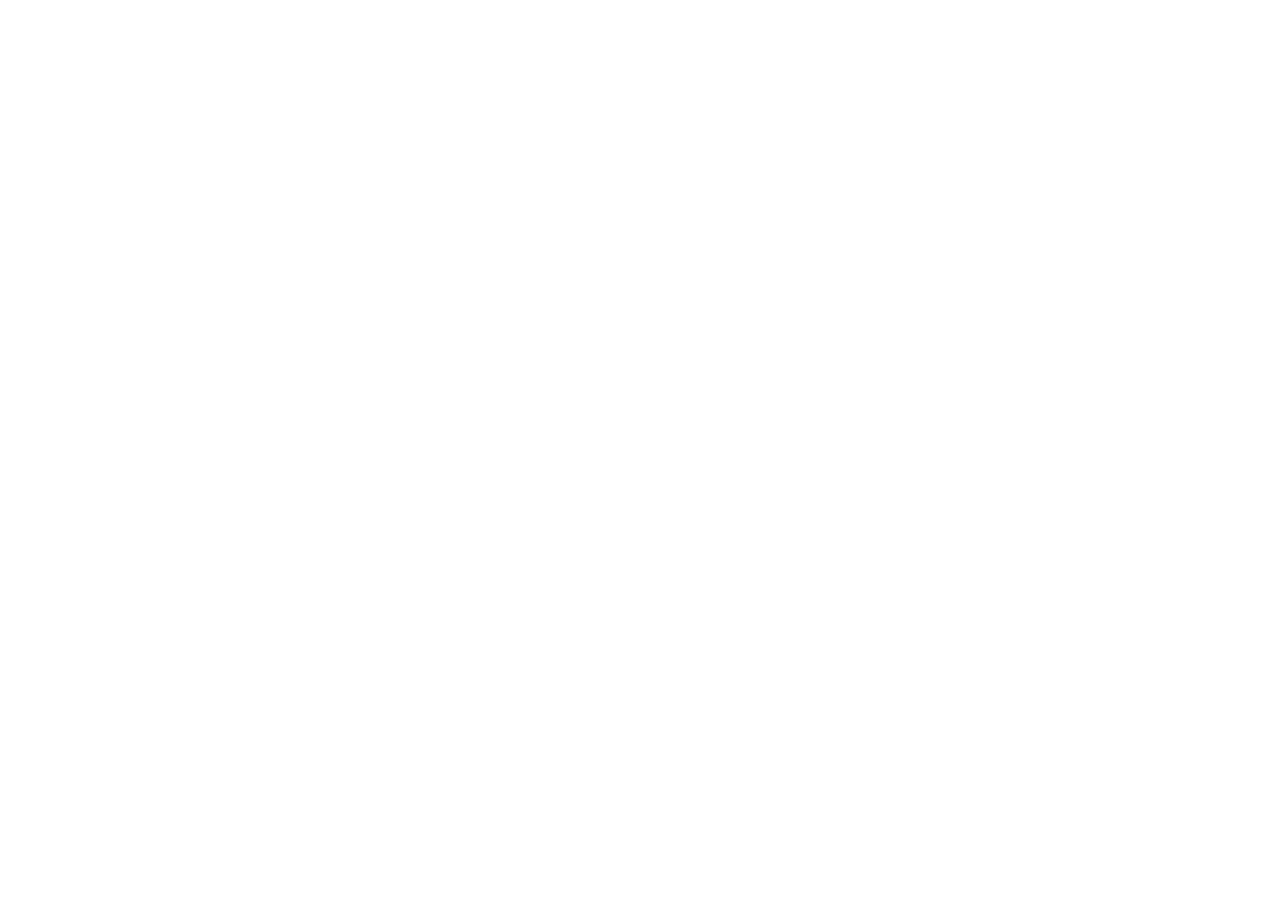
==== redirect.html @ 2c6e5af3 "add Alex website  files for testing" ====
<!doctype html>
<html>
  <head>
    <!--redirects to current website location-->
    <title>Alex Wu</title>
    <meta http-equiv="refresh" content="0; url="http://alexmwu.github.io" />

    <script type="text/javascript">
      window.location.href = "http://alexmwu.github.io"
      </script>

      <meta name="robots" content="index,follow">

      <meta charset="utf-8">
      <meta name="author" content="Alex Wu // University of Notre Dame">
      <meta name="description" content="Personal website of Alex Wu, Computer Science student at the University of Notre Dame.">
      <meta name="viewport" content="width=device-width, height=device-height, initial-scale=1, maximum-scale=1" />

    </head>


  </html>
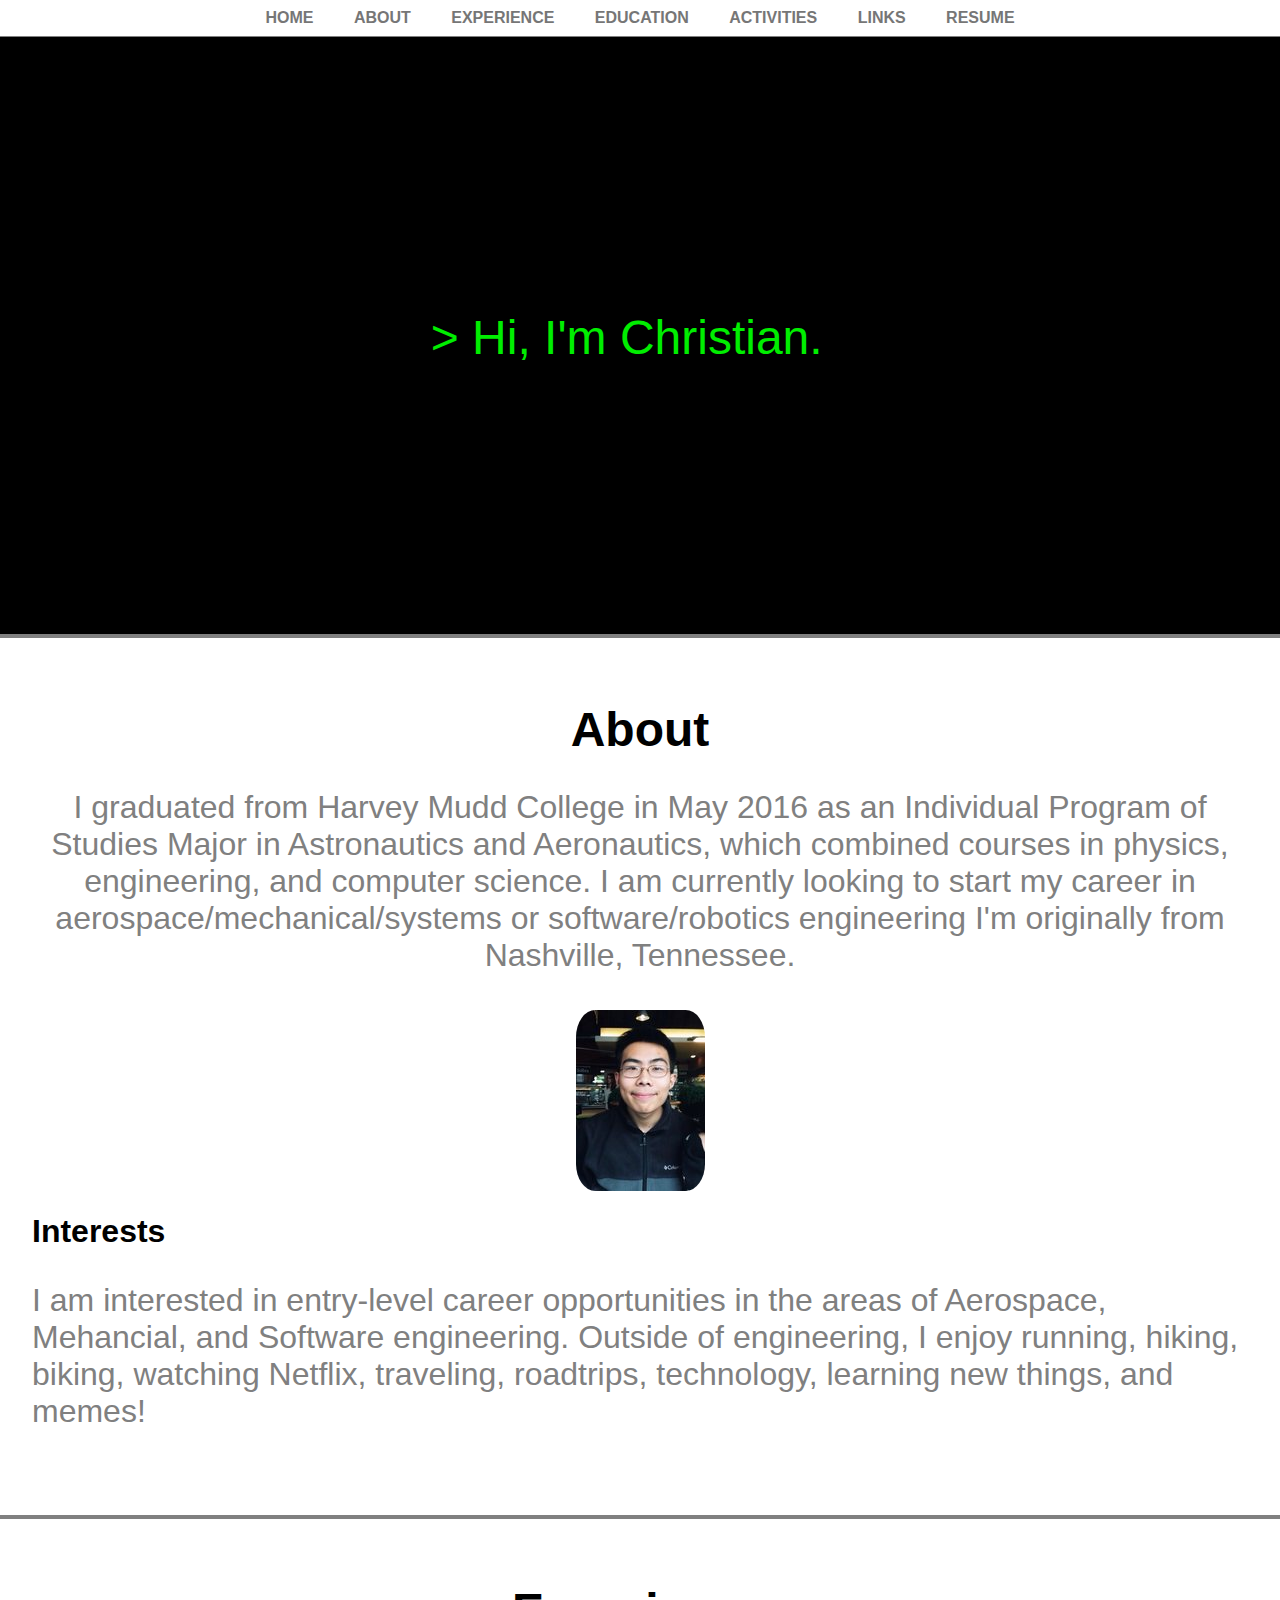
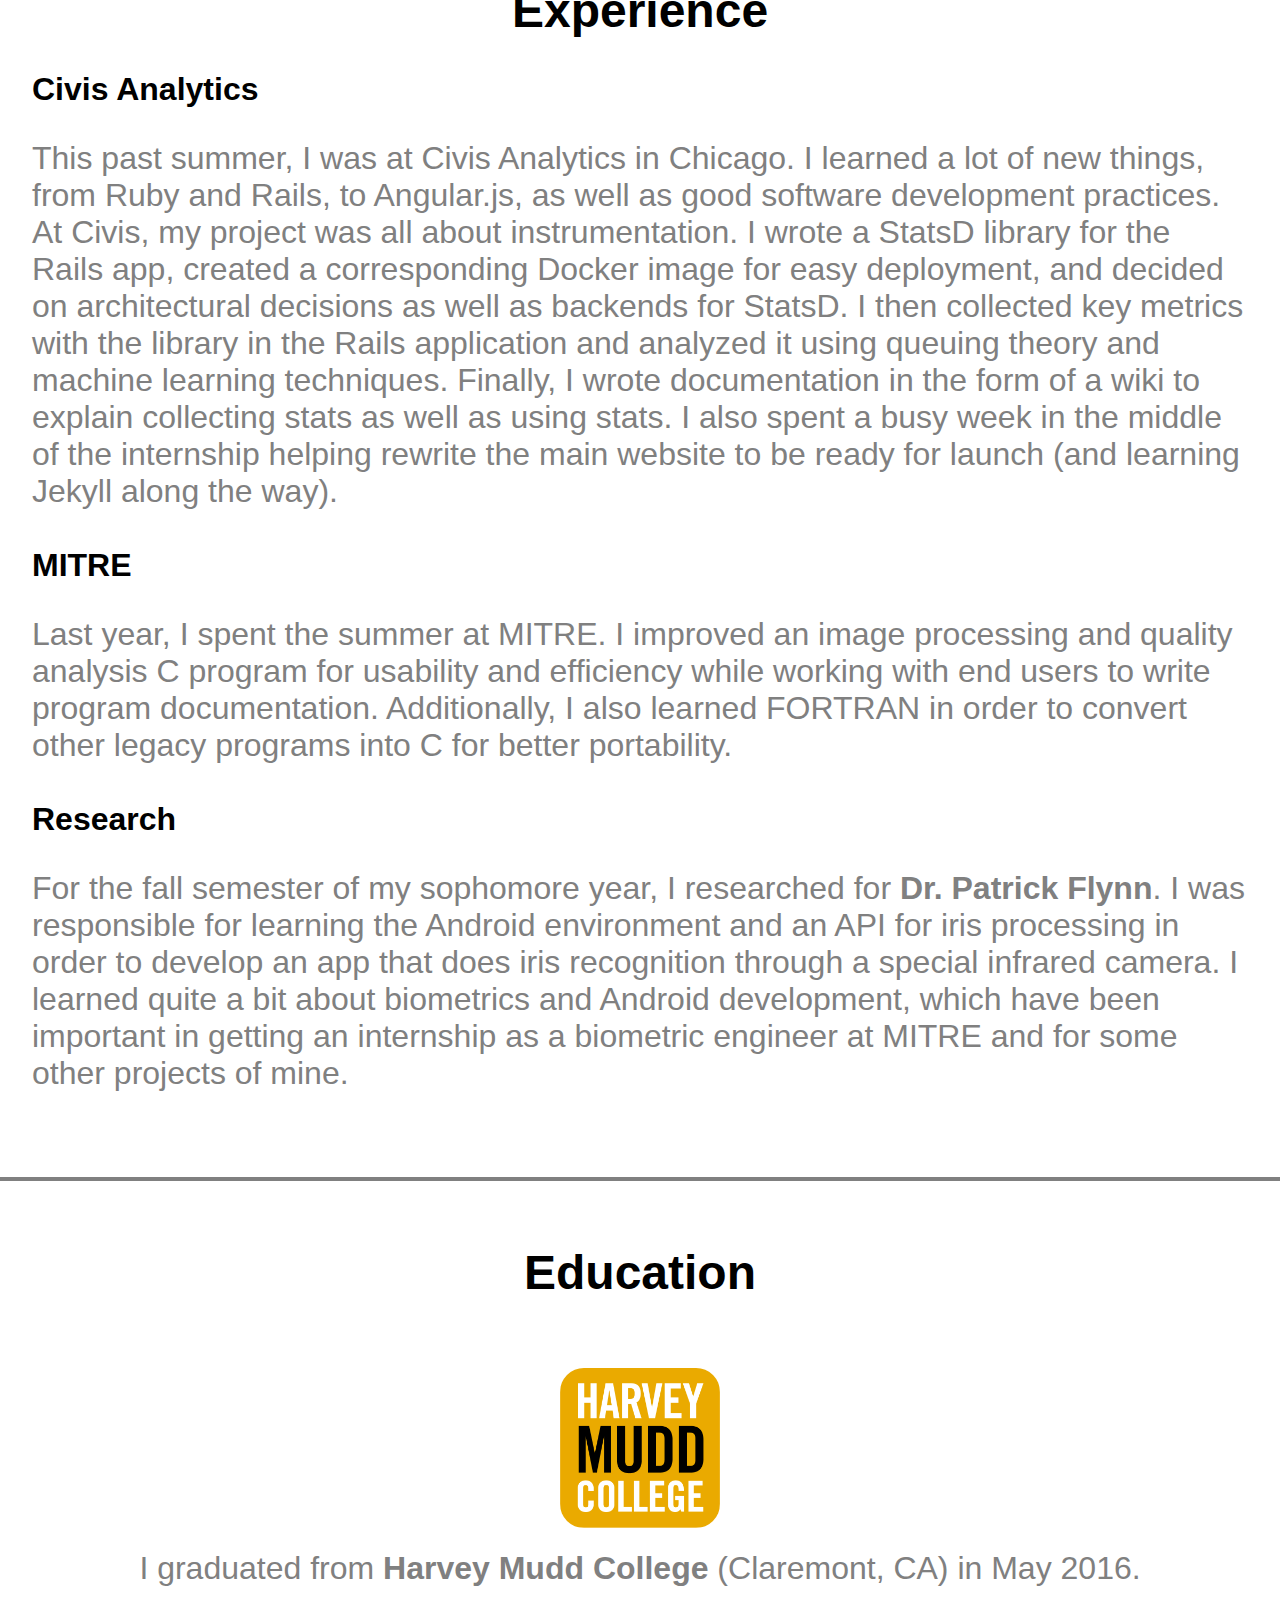
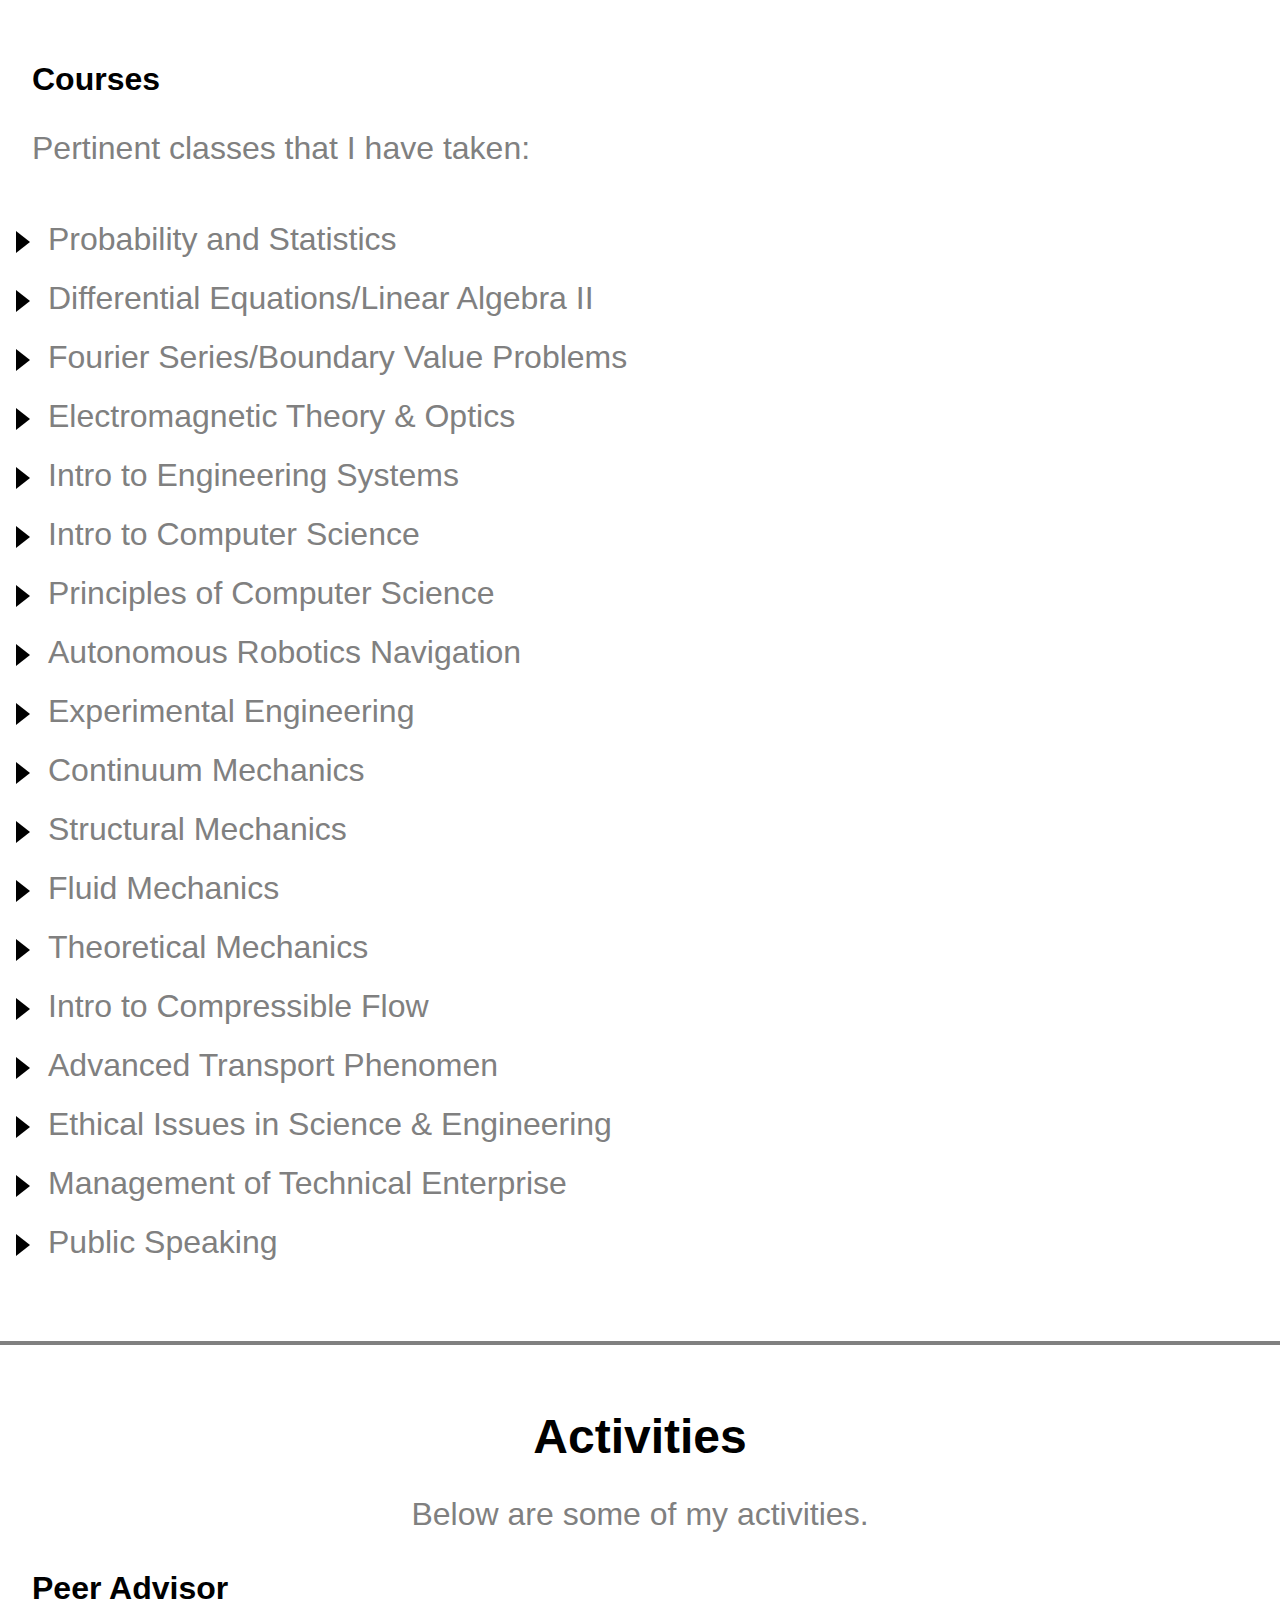
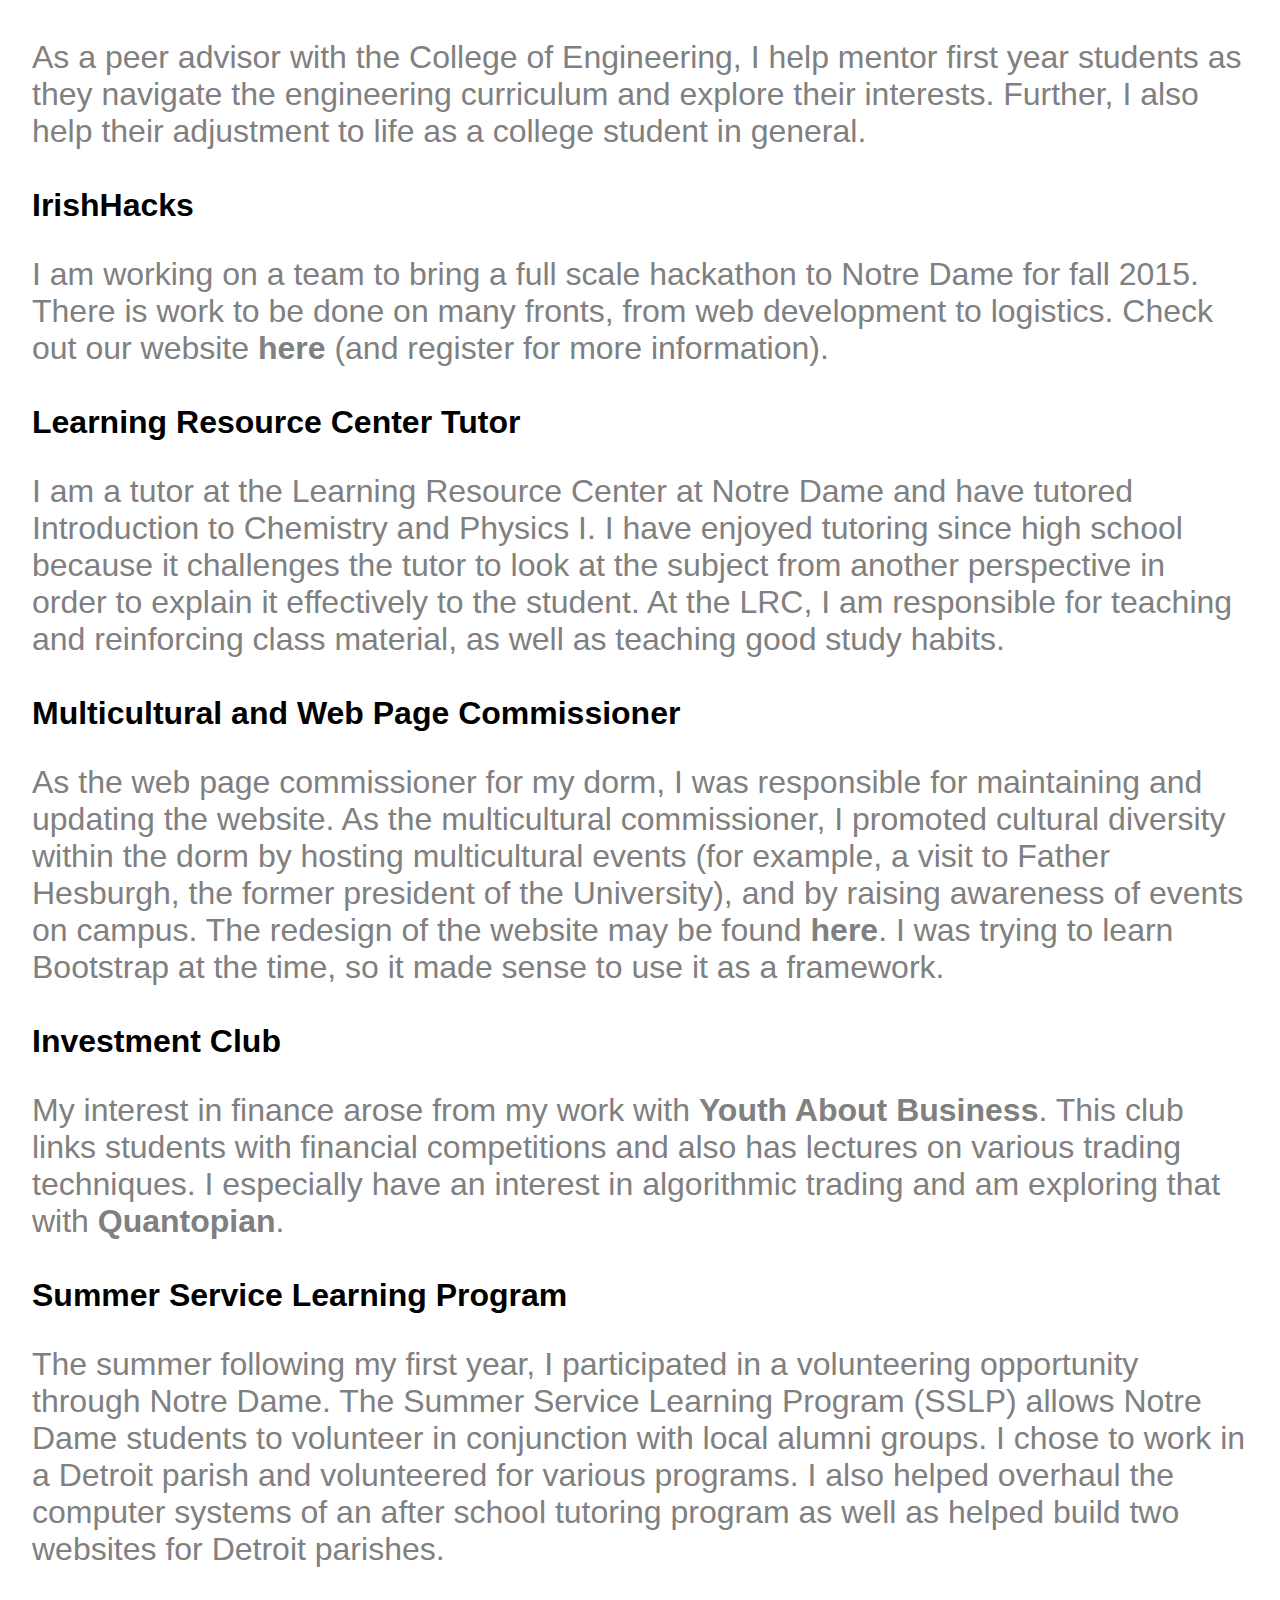
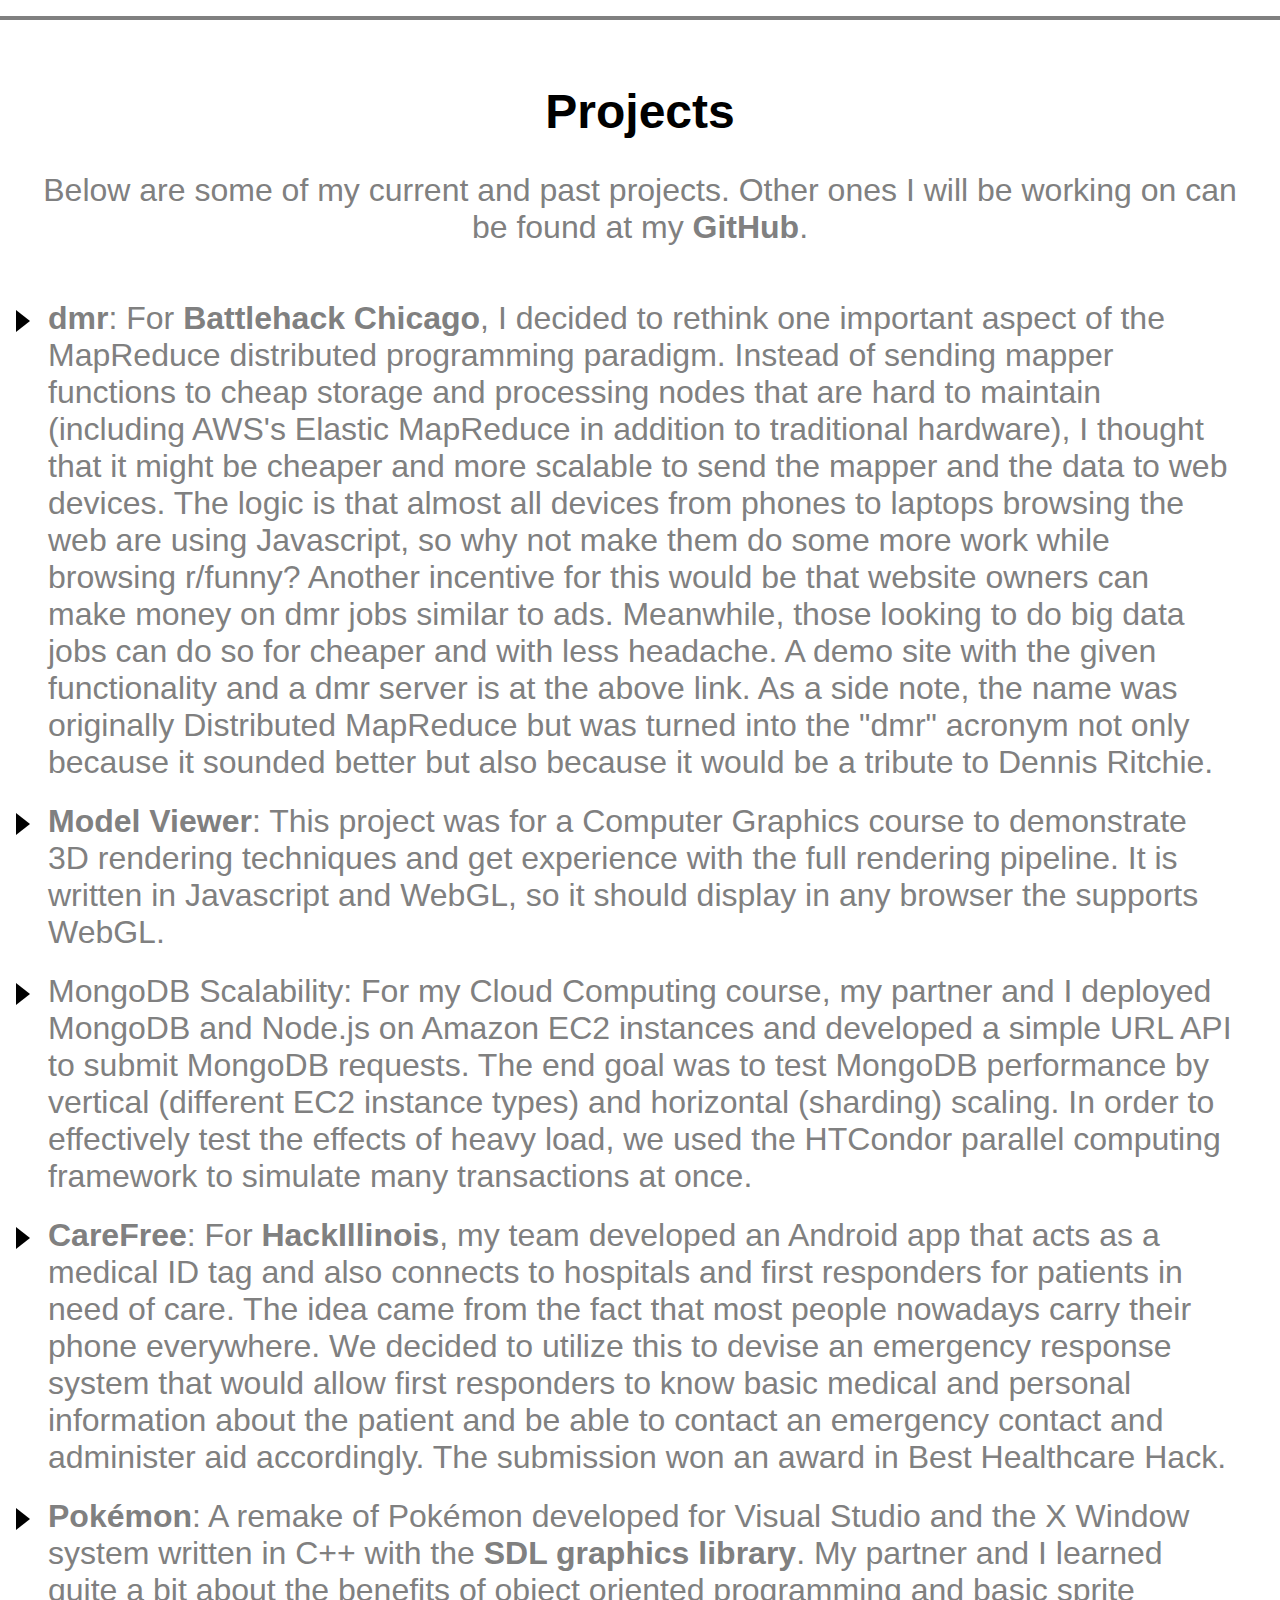
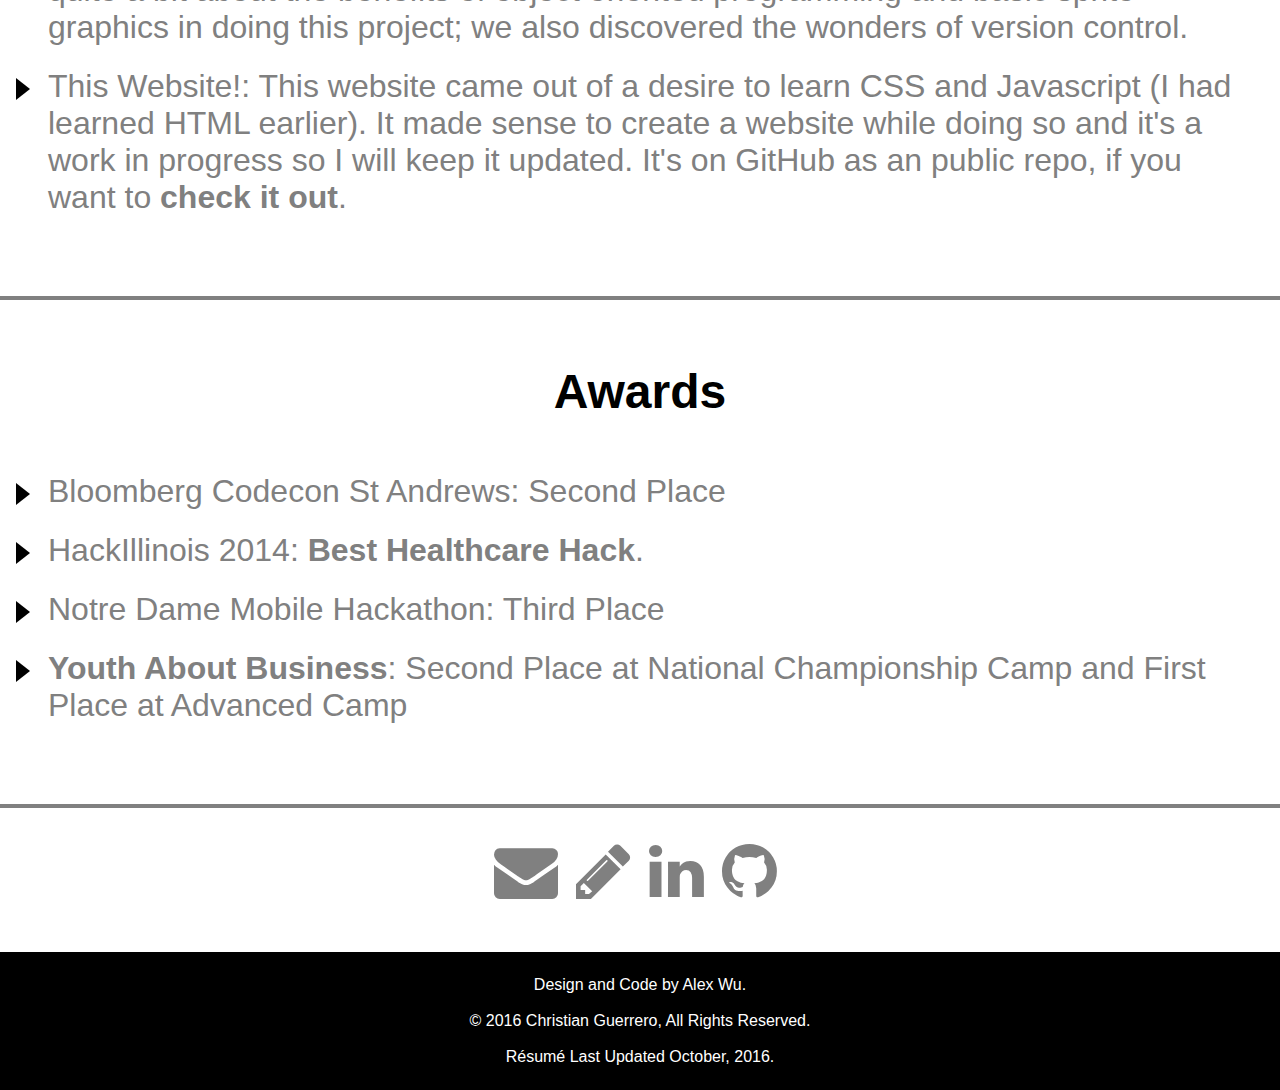
==== commit d666e860: "add favicon" ====
--- a/redirect.html
+++ b/redirect.html
@@ -2,18 +2,18 @@
 <html>
   <head>
     <!--redirects to current website location-->
-    <title>Alex Wu</title>
-    <meta http-equiv="refresh" content="0; url="http://alexmwu.github.io" />
+    <title>Christian Guerrero</title>
+    <meta http-equiv="refresh" content="0; url="http://0125CGH.github.io" />
 
     <script type="text/javascript">
-      window.location.href = "http://alexmwu.github.io"
+      window.location.href = "http://0125CGH.github.io"
       </script>
 
       <meta name="robots" content="index,follow">
 
       <meta charset="utf-8">
-      <meta name="author" content="Alex Wu // University of Notre Dame">
-      <meta name="description" content="Personal website of Alex Wu, Computer Science student at the University of Notre Dame.">
+      <meta name="author" content="Christian Guerrero // Harvey Mudd College">
+      <meta name="description" content="Personal website of Christian Guerrero, Engineering - Astronautics & Aeronautics.">
       <meta name="viewport" content="width=device-width, height=device-height, initial-scale=1, maximum-scale=1" />
 
     </head>
